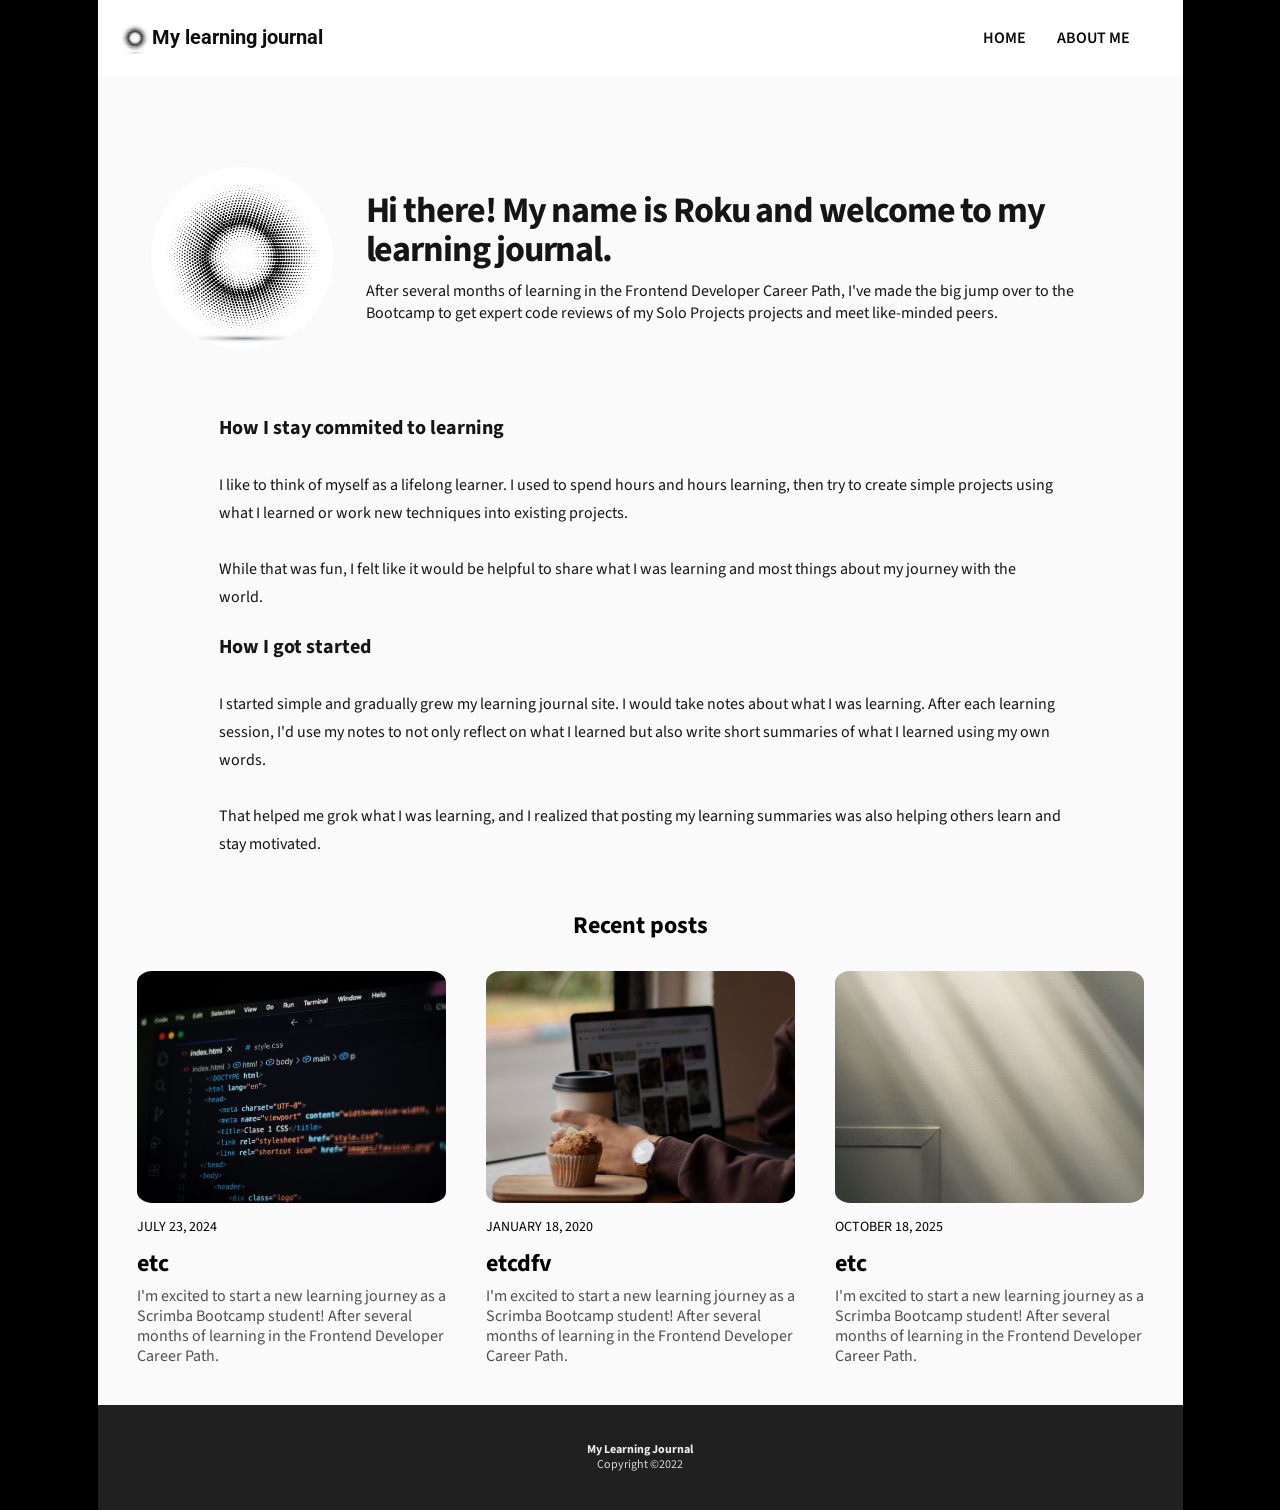
==== about.html @ 943fc1d2 "Add blog page, shared JS module, and nav routing; progress on about page - Create blog.html with its" ====
<!DOCTYPE html>

<html lang="en">
    <head>
        <meta charset="UTF-8">
        <title>My Learning Journal</title>
        <link rel="stylesheet" href="styles.css">
        <meta name="viewport" content="width=device-width, initial-scale=1.0">
        <link rel="preconnect" href="https://fonts.googleapis.com">
<link rel="preconnect" href="https://fonts.gstatic.com" crossorigin>
<link href="https://fonts.googleapis.com/css2?family=Source+Sans+3:ital,wght@0,200..900;1,200..900&display=swap" rel="stylesheet">
<link rel="preconnect" href="https://fonts.googleapis.com">
<link rel="preconnect" href="https://fonts.gstatic.com" crossorigin>
<link href="https://fonts.googleapis.com/css2?family=Roboto:ital,wght@0,100..900;1,100..900&display=swap" rel="stylesheet">
    </head>
    <body class="about-html">
        <header> 
            <div class="logo">
                <img src="./images/header-logo.jpg" width="23px" height="23px" ><a href="./index.html">My learning journal</a>
            </div>
                <nav class="menu">
                    <li><a href="./index.html">HOME</a></li>
                    <li><a href="#">ABOUT ME</a></li>
                </nav>
        </header>
        <div class="about-hero">
            <hero>
                <img src="./images/header-logo.jpg" width="182px" height="182px">
                    <div class="hero-text">
                        <h1>Hi there! My name is Roku and welcome to my <br>learning journal.</h1>
                        <p>After several months of learning in the Frontend Developer Career Path, I've made the big jump over to the Bootcamp to get expert code reviews of my Solo Projects projects and meet like-minded peers.</p>
                    </div>
            </hero>
        </div>

       <main>
    <section class="blog">
        <p><span class="bold">How I stay commited to learning</span><br><span class="blog-font"><br>I like to think of myself as a lifelong learner. I used to spend hours and hours learning, then try to create simple projects using what I learned or work new techniques into existing projects.<br><br>
        While that was fun, I felt like it would be helpful to share what I was learning and most things about my journey with the world.</p></span><br>
         <p><span class="bold">How I got started</span><br><span class="blog-font"><br>I started simple and gradually grew my learning journal site. I would take notes about what I was learning. After each learning session, I'd use my notes to not only reflect on what I learned but also write short summaries of what I learned using my own words.<br><br>That helped me grok what I was learning, and I realized that posting my learning summaries was also helping others learn and stay motivated.</span></p>
    </section>




<!-- Grid blogs -->

        <p><span class="recent-posts">Recent posts</span></p>

        <section class="blog-grid" id="blog-grid">

        
        </section>

        <button class="view-more" id="view-btn">View More</button>

       </main> 

       <footer>
        <p>My Learning Journal
        <br><span>Copyright ©2022</span></br></p>
       </footer>

        <script src="about.js" type="module"></script>

    </body>
</html>
---- styles.css ----
body{

    width: 100%;
    max-width: 414px;
    margin: 0 auto;
}

/* smartphone version */

header{
    display: flex;
    justify-content: space-between;
    align-items: center;
    box-sizing: border-box;
    padding: 1.3125rem 1.5rem 1.3125rem 1.25rem;
    background-color: white;
  
}

nav, a, .logo{
    display: flex;
    flex-direction: row;
    list-style: none;
    text-decoration: none;
    align-items: center;
}

.logo{
    display: flex;
}

.logo a{
    color: #0E0E0E;
    font-family: "Roboto";
    font-weight: bold;
    font-size: 0.846875m;
    letter-spacing: -0.03;
    line-height: 1.082;
}

nav, .menu a{
    font-family: "Source Sans 3", sans-serif;
    font-size: .75rem;
    font-weight: 600;
    gap: 1.9375rem;
    color: #090909;
}

header img{
    object-fit: cover;
}

/* Hero section */

.hero{
    background-image: url("images/hero.jpg");
    background-size: cover;
    background-position: center;
    display: flex;
    flex-direction: column;
    align-items: flex-start;
    justify-content: flex-end;
    width: 25.875rem;
    height: 18.25rem;
    padding: 5.4375rem 1.25rem 1.5625rem 1.25rem;
    box-sizing: border-box;
    gap: 0.5rem;
    margin-bottom: 2.125rem;
}

.hero .subtext, h1, p, .date{
    font-family: "Source Sans 3", sans-serif;
    color: #FFFFFF;
    margin: 0;
}

.hero .subtext{
    font-size: 1rem;
    font-weight: 400;
}

.hero .date{
    font-size: 0.75rem;
    font-weight: 400;
}

.hero h1{
    font-size: 2rem;
    font-weight: bold;
    line-height: 1.082em;
    color: white;
}

.hero p{
    font-size: 1rem;
}

/* Grid */

main{
    background-color: #FAFAFA;
}

.blog-grid{
    display: grid;
    justify-content: center;
}

/* quitar margen texto de cards */
.card h2, p{
    margin: 0px;
}

.card{
    display: flex;
    flex-direction: column;
    font-family: "Source Sans 3", sans-serif;
    box-sizing: border-box;
    margin-bottom: 2.5625rem;
    margin-left: 1.25rem;
    margin-right: 1.25rem;
}

.card img{
    object-fit: cover;
    border-radius: 5%;
    
}

.card .date{
    font-size: 0.8856rem;
    margin-top: 0.875rem;
    margin-bottom: 0.5625rem;
    box-sizing: border-box;
    color: #000000;
    font-weight: 400;
}

.card h2{
    font-size: 1.5rem;
    line-height: 1.082em;
    font-weight: bold;
    margin-bottom: 0.5625rem;
}

.card .subtext{
    font-size: 1rem;
    font-weight: 400;
    color: #505050;
    line-height: 1.25em;
}

/* view more btn */

.view-more{
    font-family: "Source Sans 3";
    color: #000000;
    font-weight: bold;
    font-size: 0.885625rem;
    text-decoration: underline;
    cursor: pointer;
    display: flex;
    margin-top: -0.7em;
    margin-left: auto;
    margin-right: auto;
    padding-bottom: 2.6875rem;
    border: none;
    background: none;
}

.view-more:hover{
    transform: scale(1.04);
    color: #505050;
}

/* footer */
footer{
    background-color: #202020;
    display: flex;
    justify-content: center;
    align-items: center;
    text-align: center;
    height: 6.5625rem;

    

}

footer p{
    font-size: 0.75rem;
    color: #ececec;
    font-weight: bold;
    line-height: 1.082em;
    
}

footer span{
    color:#D7D7D7;
    font-weight: 400;
    line-height: 1.25em;
}

/* hero.html mobile screen*/
.recent-posts{
    color: #000000;
    font-weight: bold;
    font-size: 1rem;
    text-align: center;
    margin-bottom: 1.6875rem;

}

.mobile-break{
    display: inline;
}

.blog{
    display: flex;
    flex-direction: column;
    padding: 2rem 1.25rem 3.1875rem 1.25rem;
}

.blog, p, h1{
    color: #151515;
    margin: 0;
}

.blog .blog-font{
    font-size: 1rem;
}

.blog .bold{
    font-weight: bold;
    font-size: 1rem;
}

.blog h1{
    line-height: 1.082em;
    font-weight: bold;
    font-size: 2rem;
    margin-bottom:1.4rem;
    letter-spacing: -0.03em;
    
}


.blog .date{
    color: #151515;
    font-weight: 400;
    font-size: 0.75rem;
    margin-bottom: 1.5rem;
}

.blog img{
    object-fit: cover;
    border-radius: 3%;
    margin: 2.1875rem 0;
}


/* Desktop screen size */

@media (min-width: 1080px){
    body{
        background-color: #000000;
        max-width: 1085px;
    }


/* header */

header{
    padding-right: 53px;
}

header nav a {
    font-size: 1rem;
    font-weight: 600;
}

/* texto nav */

    .menu a{
        font-size: 1rem;
    }

    .menu a:hover{
        transform: scale(1.03);
        color:#505050;
    }

    .logo img{
        height: 2.140625rem;
        width: 2.140625rem;
    }

    .logo a{
        font-size: 1.2525rem;
    }

/* texto hero */
    .hero{
        width: 1085px;
        height: 488px;
        padding: 0 0 3.7043rem 3.3125rem;
        cursor: pointer;
        
    }

    .hero .inner-text{
     /* width: 657px; */
     height: 11em;
     width: 41.0625rem;
     padding: 0.625rem;
     
     


    background: rgba(255, 255, 255, 0.2);
    backdrop-filter: blur(20px);
    -webkit-backdrop-filter: blur(20px); /* necesario para Safari */
    border: 1px solid rgba(255, 255, 255, 0.25);
    border-radius: 20px;
    box-shadow: 0 8px 32px rgba(31, 38, 135, 0.37);
    }

    .hero .date{
    font-size: 1rem;
    font-weight: 400;
    margin-bottom: 0.5625rem;
    }

    .hero h1{
    font-size: 2.5rem;
    letter-spacing: -0.03em;
    display: flex;
    margin-bottom: 0.6081rem;
    color: gradient();
    }

    .gradient-text {
    background: linear-gradient(90deg, orange, white);
    -webkit-background-clip: text;
    background-clip: text;
    color: transparent;
}

   .hero .subtext{
    font-size: 1rem;
    font-weight: 400;
    margin-bottom: 3.704375rem;
    }

    .hero{
        margin-bottom: 0px;
    }


    /* hero.html desktop screen*/

    .blog{
        padding-bottom: 4.5625rem;
    }

    .hero-html .blog, p h1{
       padding-left: 73px;
       padding-right: 73px;
    }

    .mobile-break{
        display: none;
    }

    .blog .date{
        font-size: 1rem;
        color: #151515;
        margin-bottom: 24px;

    }

    .blog h1{
        font-size: 2.25rem;
        margin-bottom: 1.6875rem;
    }

    .blog img{
        width: 979px;
        height: 488px;
        border-radius: 5%;
        display: flex;
        justify-content: center;
        margin-left: auto;
        margin-right: auto;
    }


    .blog .bold{
        font-size: 1.5rem;
    }

     .blog .blog-font{
        font-size: 1.143125rem;
        
    }

   
    .hero-html .recent-posts{
        font-size: 1.5rem;
        margin: 0;
     
    }

    .hero-html .blog-grid{
        padding-top: 1.75rem;
    }

    .hero-html .view-more{
        display: none;
    }

    .hero-html .blog-grid{
        padding-bottom: 10px;
    }


/* about-html desktop size */


.about-html hero{
    display: flex;
    background-color: #FAFAFA;
    padding: 5.6875rem 3.3125rem 0 3.3125rem;
    align-items: center;
    
}

/* text */

.about-html .about-hero h1{
    color: #151515;
    font-size: 2.25rem;
    letter-spacing: -0.03em;
    line-height: 1.082;
    margin-bottom: 0.625rem;
}

.about-html .hero-text{
    display: flex;
    flex-direction: column;
}


.about-html .blog{
    padding: 4.0625rem 7.5625rem 3.1875rem 7.5625rem;
    
    font-size: 20px;
}

.about-html .blog .blog-font{
    font-size: 1rem;

}

.about-html .blog .bold{
    font-size: 1.25rem;
}

/* image */

.about-hero img{
    border-radius: 50%;
    display: flex;
    margin-right: 33px;
}

.blog-html, .recent-posts{
    font-size: 1.5rem;
    display: flex;
    justify-content: center;
    margin-bottom: 28px;
}

.about-html .blog-grid{
    padding-top: 0;
    padding-bottom: 0;
}

.blog-html, .view-more{
    display: none;
}


/* grid template */


.blog-grid{

    grid-template-columns: repeat(3, 1fr);
    grid-template-rows: 1fr;
    box-sizing: border-box;
    padding: 53px 53px 46px 53px;
    row-gap: 26px;


    }

    .card{
        width: 309px;
        height: 393px;
        
    }

    .card img{
        width: 100%;
        min-height: 232px;
    }

    .card img:hover{
        transform: scale(1.01);
    }


/* card text */

.card .date{
    font-size: 0.875rem;
    margin-top: 0.875rem;
    margin-bottom: 14px;
  
}

.card h2{
    margin-bottom: 9px;
}

.view-more{
    margin-top: -2.875rem;
}

}
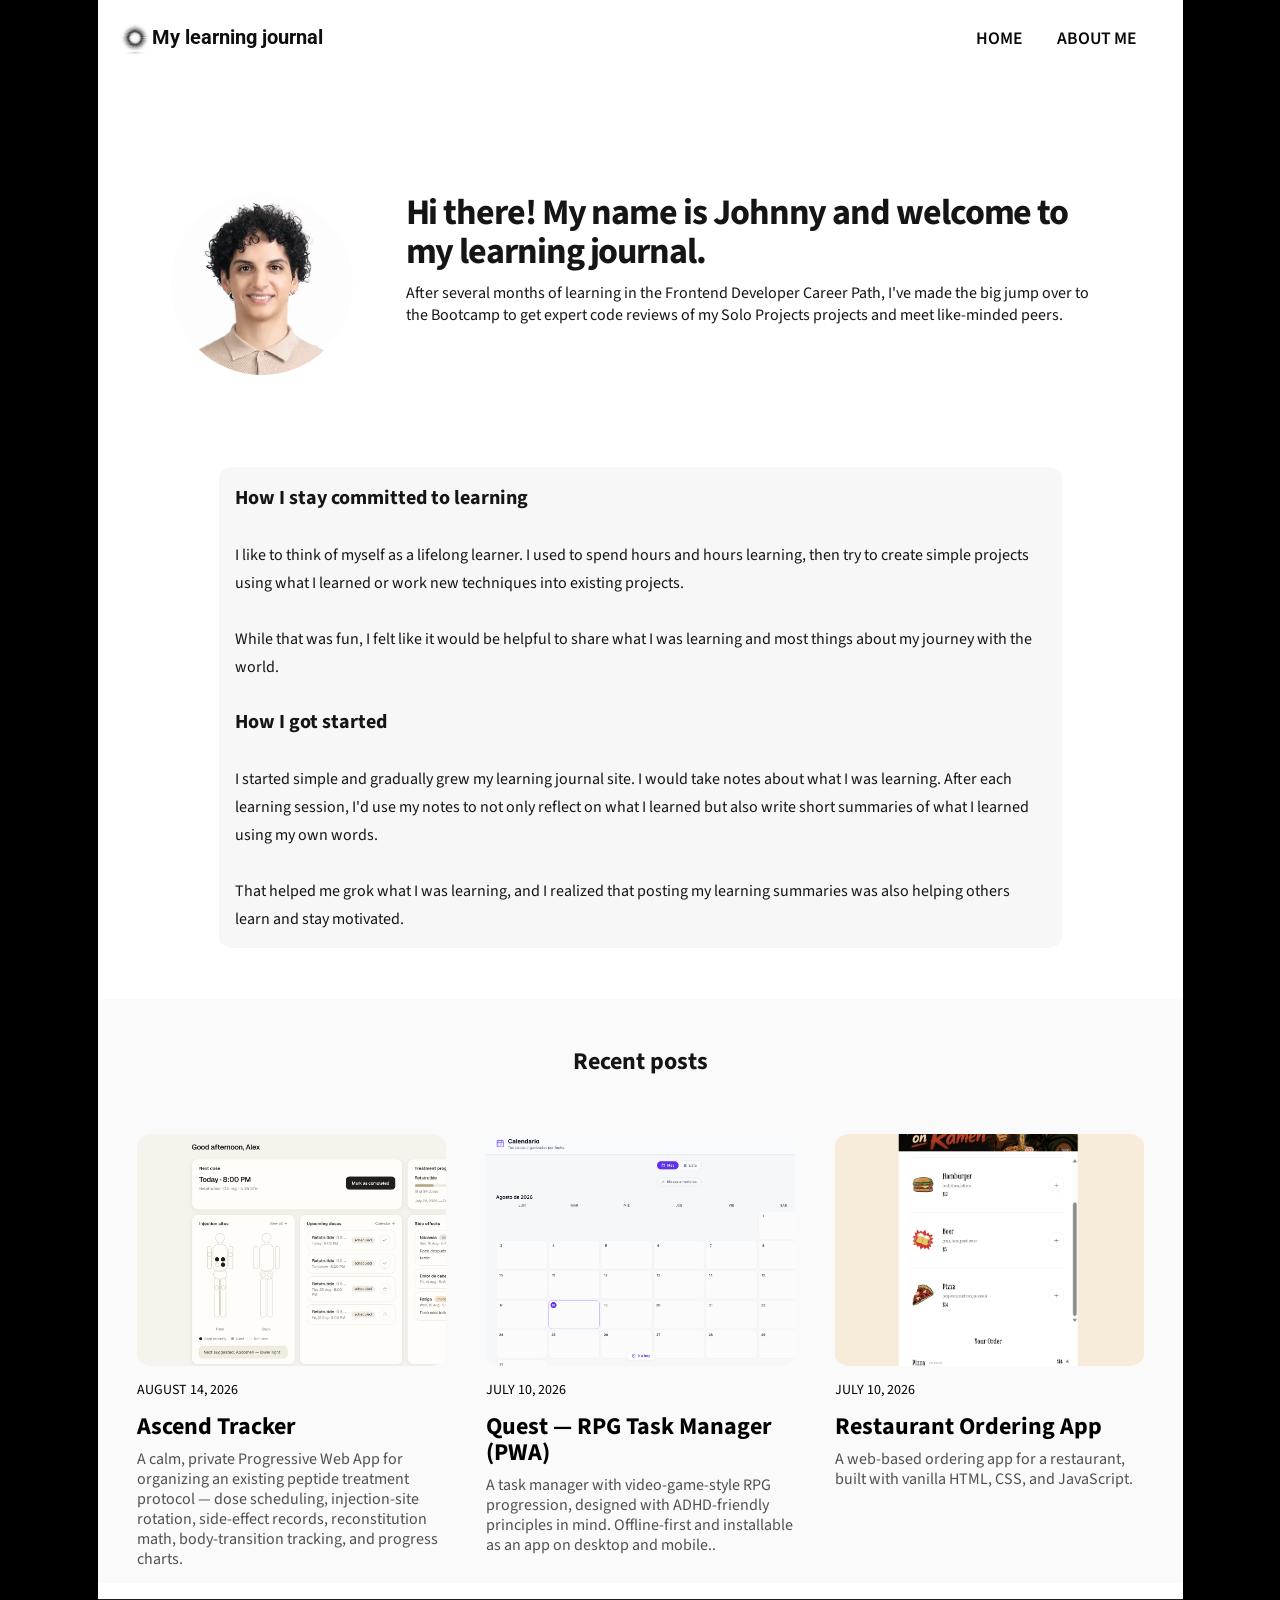
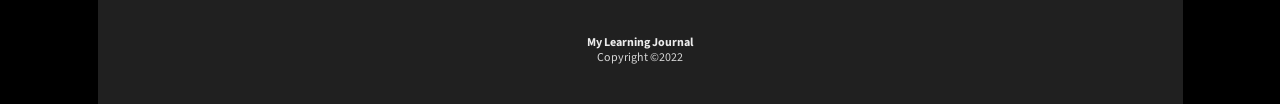
==== commit f03592fb: "Complete My Learning Journal: finish About page and blog content - Complete About Me page (mobile an" ====
--- a/about.html
+++ b/about.html
@@ -14,54 +14,72 @@
 <link href="https://fonts.googleapis.com/css2?family=Roboto:ital,wght@0,100..900;1,100..900&display=swap" rel="stylesheet">
     </head>
     <body class="about-html">
-        <header> 
-            <div class="logo">
-                <img src="./images/header-logo.jpg" width="23px" height="23px" ><a href="./index.html">My learning journal</a>
+            <div class="father">
+                <header> 
+                    <div class="logo">
+                        <img src="./images/header-logo.jpg" width="23px" height="23px" ><a href="./index.html">My learning journal</a>
+                    </div>
+                        <nav class="menu">
+                            <li><a href="./index.html">HOME</a></li>
+                            <li><a href="#">ABOUT ME</a></li>
+                        </nav>
+                </header>
+                <div class="about-hero">
+                    <hero>
+                        <img src="./images/about-portrait.png" width="182px" height="182px">
+                            <div class="hero-text">
+                                <h1>Hi there! My name is Johnny and welcome to my <br class="hide">learning journal.</h1>
+                                <p>After several months of learning in the Frontend Developer Career Path, I've made the big jump over to the Bootcamp to get expert code reviews of my Solo Projects projects and meet like-minded peers.</p>
+                            </div>
+                    </hero>
+                </div>
+
+            <main>
+        <section class="blog">
+            <div class="highlight">
+                <p>
+                    <span class="bold">How I stay committed to learning</span><br><br>
+                    <span class="blog-font">
+                        I like to think of myself as a lifelong learner. I used to spend hours and hours learning, then try to create simple projects using what I learned or work new techniques into existing projects.
+                        <br><br>
+                        While that was fun, I felt like it would be helpful to share what I was learning and most things about my journey with the world.
+                        <br><br>
+                    </span>
+                </p>
+
+                <p>
+                    <span class="bold">How I got started</span><br><br>
+                    <span class="blog-font">
+                        I started simple and gradually grew my learning journal site. I would take notes about what I was learning. After each learning session, I'd use my notes to not only reflect on what I learned but also write short summaries of what I learned using my own words.
+                        <br><br>
+                        That helped me grok what I was learning, and I realized that posting my learning summaries was also helping others learn and stay motivated.
+                    </span>
+                </p>
             </div>
-                <nav class="menu">
-                    <li><a href="./index.html">HOME</a></li>
-                    <li><a href="#">ABOUT ME</a></li>
-                </nav>
-        </header>
-        <div class="about-hero">
-            <hero>
-                <img src="./images/header-logo.jpg" width="182px" height="182px">
-                    <div class="hero-text">
-                        <h1>Hi there! My name is Roku and welcome to my <br>learning journal.</h1>
-                        <p>After several months of learning in the Frontend Developer Career Path, I've made the big jump over to the Bootcamp to get expert code reviews of my Solo Projects projects and meet like-minded peers.</p>
-                    </div>
-            </hero>
-        </div>
-
-       <main>
-    <section class="blog">
-        <p><span class="bold">How I stay commited to learning</span><br><span class="blog-font"><br>I like to think of myself as a lifelong learner. I used to spend hours and hours learning, then try to create simple projects using what I learned or work new techniques into existing projects.<br><br>
-        While that was fun, I felt like it would be helpful to share what I was learning and most things about my journey with the world.</p></span><br>
-         <p><span class="bold">How I got started</span><br><span class="blog-font"><br>I started simple and gradually grew my learning journal site. I would take notes about what I was learning. After each learning session, I'd use my notes to not only reflect on what I learned but also write short summaries of what I learned using my own words.<br><br>That helped me grok what I was learning, and I realized that posting my learning summaries was also helping others learn and stay motivated.</span></p>
-    </section>
+        </section>
 
 
 
 
-<!-- Grid blogs -->
+        <!-- Grid blogs -->
 
-        <p><span class="recent-posts">Recent posts</span></p>
+                <span class="recent-posts"><p>Recent posts</p></span>
 
-        <section class="blog-grid" id="blog-grid">
+                <section class="blog-grid" id="blog-grid">
 
-        
-        </section>
+                
+                </section>
 
-        <button class="view-more" id="view-btn">View More</button>
+                <button class="view-more" id="view-btn">View More</button>
 
-       </main> 
+            </main> 
 
-       <footer>
-        <p>My Learning Journal
-        <br><span>Copyright ©2022</span></br></p>
-       </footer>
+            <footer>
+                <p>My Learning Journal
+                <br><span>Copyright ©2022</span></br></p>
+            </footer>
 
-        <script src="about.js" type="module"></script>
-
+                <script src="about.js" type="module"></script>
+        </div>
     </body>
 </html>
--- a/styles.css
+++ b/styles.css
@@ -3,9 +3,10 @@
     width: 100%;
     max-width: 414px;
     margin: 0 auto;
-}
-
-/* smartphone version */
+    background-color: #090909;
+}
+
+/* mobile screen version */
 
 header{
     display: flex;
@@ -44,6 +45,11 @@
     font-weight: 600;
     gap: 1.9375rem;
     color: #090909;
+}
+
+nav, .menu a:hover{
+    transform: scale(1.1);
+    color: #505050;
 }
 
 header img{
@@ -66,29 +72,50 @@
     box-sizing: border-box;
     gap: 0.5rem;
     margin-bottom: 2.125rem;
+    cursor: pointer;
+    
 }
 
 .hero .subtext, h1, p, .date{
     font-family: "Source Sans 3", sans-serif;
     color: #FFFFFF;
     margin: 0;
-}
+    
+}
+/* 
+liquid glass mobile hero */
+
+.inner-text{
+    padding: 0.3rem;
+    background: rgba(255, 255, 255, 0.2);
+    backdrop-filter: blur(20px);
+    -webkit-backdrop-filter: blur(20px); /* necesario para Safari */
+    border: 1px solid rgba(255, 255, 255, 0.25);
+    border-radius: 20px;
+    box-shadow: 0 8px 32px rgba(31, 38, 135, 0.37);
+    }
 
 .hero .subtext{
     font-size: 1rem;
     font-weight: 400;
+    color: white;
+    padding: 0.3rem;
+    border-radius: 3%;
+    margin-top: 10px;
 }
 
 .hero .date{
     font-size: 0.75rem;
     font-weight: 400;
+    padding-top: 0.50em;
 }
 
 .hero h1{
     font-size: 2rem;
     font-weight: bold;
     line-height: 1.082em;
-    color: white;
+    color: rgb(244, 244, 244);
+
 }
 
 .hero p{
@@ -257,6 +284,80 @@
     margin: 2.1875rem 0;
 }
 
+/* about html mobile screen */
+
+/* hero text and img */
+
+.father{
+    background-color: white;
+}
+
+.about-html .blog{
+    background-color: white;
+    padding-top: 0;
+}
+
+.about-html{
+    padding: 0 20px;
+}
+
+
+.about-html .about-hero img{
+    width: 182px;
+    height: 182px;
+    margin-bottom: 27px;
+    margin-top: 26px;
+    margin-left: 20px;
+    border-radius: 50%;
+}
+
+.about-html .about-hero h1{
+    font-size: 2.1775rem;
+    line-height: 1.082em;
+    letter-spacing: -0.03em;
+    margin-bottom: 1rem;
+    padding-right: 42.78px;
+    margin-left: 20px;
+  
+    
+}
+
+.about-hero p{
+    padding-left: 1.25rem;
+    padding-right: 1.25rem;
+    margin-bottom: 3.125rem;
+    font-size: 1rem;
+   
+}
+
+.about-html .about-hero .hide{
+    display: none;
+}
+
+
+.about-html .highlight{
+    background-color: #f7f7f7;
+    padding: 1.02rem;
+    border-radius: 2%;
+}
+
+
+.about-html .blog{
+    padding-bottom: 0;
+    margin-bottom: 2.8125rem;
+}
+
+.about-html .recent-posts p{
+    margin-bottom: 1.6875rem;
+}
+
+.about-html .view-more{
+    display: none;
+}
+
+.about-html .card{
+    margin-bottom: 3.5rem;
+}
 
 /* Desktop screen size */
 
@@ -428,7 +529,6 @@
 
 .about-html hero{
     display: flex;
-    background-color: #FAFAFA;
     padding: 5.6875rem 3.3125rem 0 3.3125rem;
     align-items: center;
     
@@ -452,17 +552,25 @@
 
 .about-html .blog{
     padding: 4.0625rem 7.5625rem 3.1875rem 7.5625rem;
-    
     font-size: 20px;
 }
 
+.blog-html, .highlight{
+    width: fit-content;
+    background-color: #f6f6f6;
+    padding: 1em 1.5em;
+    border-radius: 2%;
+}
+
 .about-html .blog .blog-font{
     font-size: 1rem;
+    
 
 }
 
 .about-html .blog .bold{
     font-size: 1.25rem;
+    
 }
 
 /* image */
@@ -483,6 +591,7 @@
 .about-html .blog-grid{
     padding-top: 0;
     padding-bottom: 0;
+    margin-bottom: 1rem;
 }
 
 .blog-html, .view-more{
